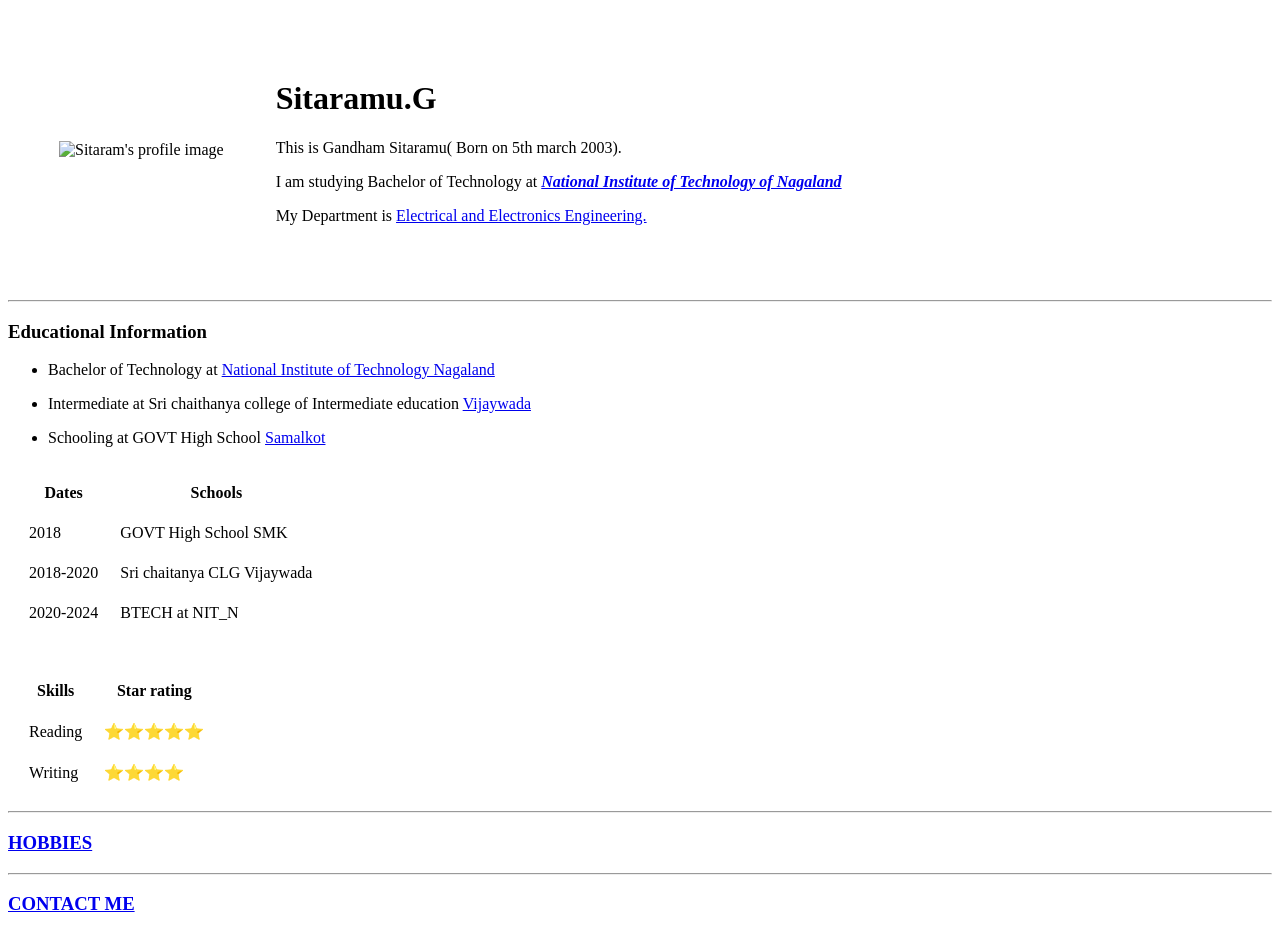
==== index.html @ 0f70175a "Code Uploaded" ====
<!DOCTYPE html>
<html lang="en" dir="ltr">
  <head>
    <meta charset="utf-8">
    <title>my personal site</title>
    <link rel="stylesheet" href="css/Styles.css">
  </head>
  <body>
<table cellspacing="50">
  <tr>
      <td>
        <img id="ram" src="images/sitaramu1.png" alt="Sitaram's profile image">
      </td>
    <td>
      <h1 class="ramu">Sitaramu.G</h1>
        <p>This is Gandham Sitaramu( Born on 5th march 2003).
          <p> I am studying Bachelor of Technology at <em> <strong><a href="https://www.nitnagaland.ac.in/">National Institute of Technology of Nagaland</a></strong></em> </p>
<p>My Department is <a href="https://www.ieee.org/">Electrical and Electronics Engineering.</a></p>

  </td>
  </tr>
</table>
    <hr>
    <h3><strong>Educational Information</strong></h3>
    <ul>
      <li><p>Bachelor of Technology at <a href="https://www.nitnagaland.ac.in/">National Institute of Technology Nagaland</a> </p></li>
      <li><p>Intermediate at Sri chaithanya college of Intermediate education <a href="https://en.wikipedia.org/wiki/Vijayawada">Vijaywada</a></p></li>
      <li><p>Schooling at GOVT High School <a href="https://en.wikipedia.org/wiki/Samalkota">Samalkot</a></p></li>
      </ul>

  <table  cellspacing="20">
    <thead>   
      <th>Dates</th>
      <th>Schools</th>
    </thead>
    <tr>
  <td>2018</td>
       <td>GOVT High School SMK</td>
  </tr>
  <tr>
      <td>2018-2020</td>
          <td>Sri chaitanya CLG Vijaywada</td>
    </tr>
    <tr>
    <td>  2020-2024</td>
      <td>BTECH at NIT_N</td>
    </tr>
  </table>
  <br>
  <table cellspacing="20" >
    <head>
      <th>Skills</th>
      <th>Star rating</th>
    </head>
    <tr>
      <td>Reading</td>
      <td>⭐⭐⭐⭐⭐</td>
    </tr>
    <tr>
      <td>Writing</td>
      <td>⭐⭐⭐⭐</td>
    </tr>
  </table>
  <hr>
  <p><a href="hobbies.html"><h3>HOBBIES</h3></a></p>
  <hr>
<p><a href="Contact me.html"><h3>CONTACT ME</h3></p>

  </body>
</html>
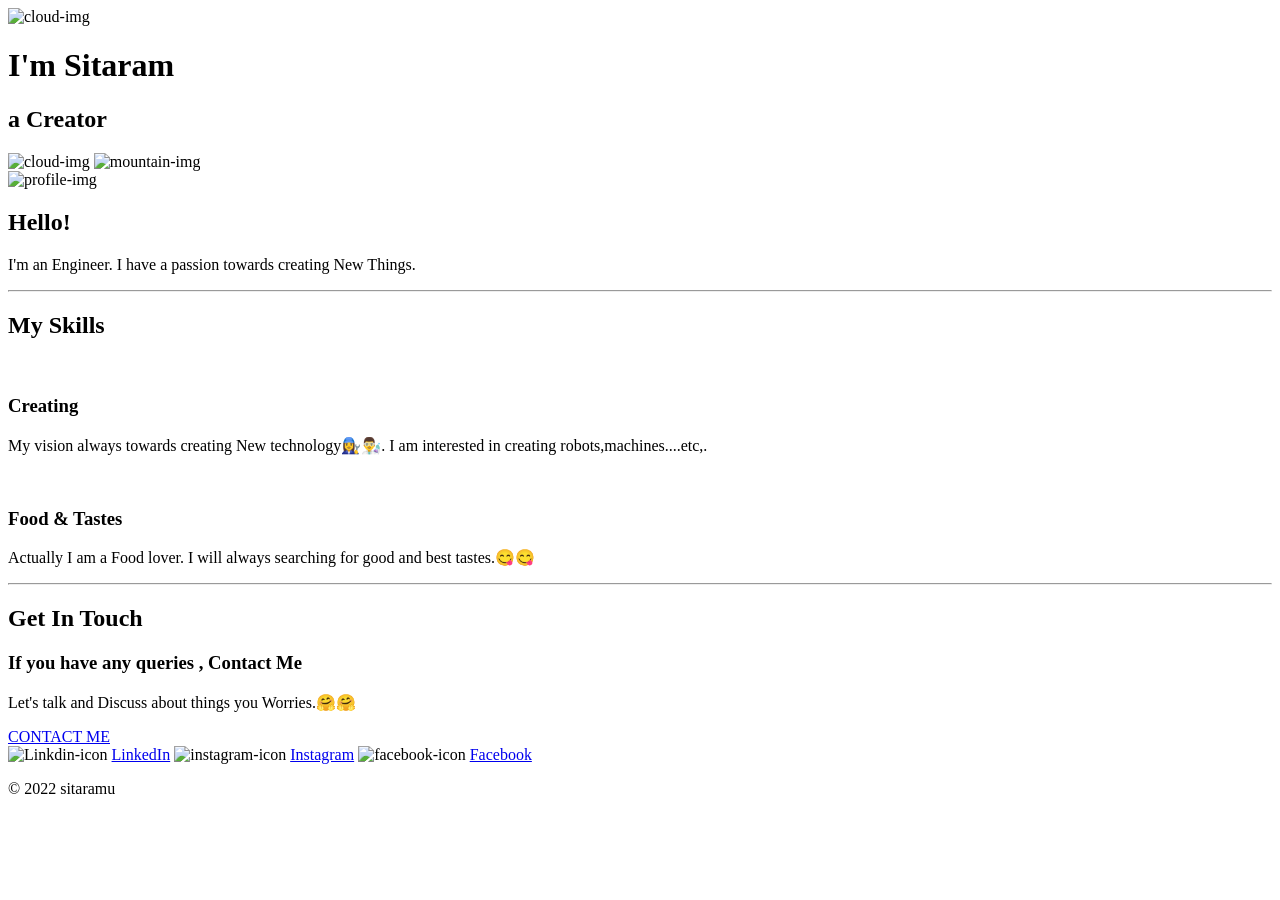
==== commit b58f97af: "Rename the code file" ====
--- a/index.html
+++ b/index.html
@@ -1,71 +1,60 @@
-
 <!DOCTYPE html>
 <html lang="en" dir="ltr">
   <head>
     <meta charset="utf-8">
-    <title>my personal site</title>
-    <link rel="stylesheet" href="css/Styles.css">
+    <title>Sitaramu</title>
+    <link rel="stylesheet" href="css/style.css">
+    <link rel="icon" href="css/favicon.ico">
+    <link rel="preconnect" href="https://fonts.googleapis.com">
+<link rel="preconnect" href="https://fonts.gstatic.com" crossorigin>
+<link href="https://fonts.googleapis.com/css2?family=Merriweather&family=Montserrat&family=Sacramento&display=swap" rel="stylesheet">
   </head>
   <body>
-<table cellspacing="50">
-  <tr>
-      <td>
-        <img id="ram" src="images/sitaramu1.png" alt="Sitaram's profile image">
-      </td>
-    <td>
-      <h1 class="ramu">Sitaramu.G</h1>
-        <p>This is Gandham Sitaramu( Born on 5th march 2003).
-          <p> I am studying Bachelor of Technology at <em> <strong><a href="https://www.nitnagaland.ac.in/">National Institute of Technology of Nagaland</a></strong></em> </p>
-<p>My Department is <a href="https://www.ieee.org/">Electrical and Electronics Engineering.</a></p>
+    <div class="top-container">
+      <img class="top-cloud" src="images/cloud.png" alt="cloud-img">
+      <h1>I'm Sitaram</h1>
+      <h2>a Creator</h2>
+      <img class="bottom-cloud" src="images/cloud.png" alt="cloud-img">
+      <img src="images/mountain.png" alt="mountain-img">
+    </div>
+    <div class="middle-container">
+      <div class="profile">
+        <img class="profile-img" src="images/sitaramu1.png" alt="profile-img">
+        <h2>Hello!</h2>
+        <p class="hello">I'm an Engineer. I have a passion towards creating New Things.</p>
+      </div>
+      <hr>
+      <div class="skills">
+        <h2>My Skills</h2>
+        <div class="skill-row">
+          <img class="create" src="images/skills.png" alt="">
+          <h3>Creating</h3>
+          <p>My vision always towards creating New technology👩‍🔧👨‍🔬. I am interested in creating robots,machines....etc,.</p>
+        </div>
+        <div class="skill-row">
+          <img class="food" src="images/diet.png" alt="">
+          <h3>Food & Tastes</h3>
+          <p>Actually I am a Food lover. I will always searching for good and best tastes.😋😋</p>
+        </div>
+      </div>
+      <hr>
+      <div class="contact-me">
+        <h2>Get In Touch</h2>
+        <h3>If you have any queries , Contact Me</h3>
+        <p>Let's talk and Discuss about things you Worries.🤗🤗</p>
+        <a class="btn" href="mailto:sitaramugandham2003@gmail.com">CONTACT ME</a>
+      </div>
 
-  </td>
-  </tr>
-</table>
-    <hr>
-    <h3><strong>Educational Information</strong></h3>
-    <ul>
-      <li><p>Bachelor of Technology at <a href="https://www.nitnagaland.ac.in/">National Institute of Technology Nagaland</a> </p></li>
-      <li><p>Intermediate at Sri chaithanya college of Intermediate education <a href="https://en.wikipedia.org/wiki/Vijayawada">Vijaywada</a></p></li>
-      <li><p>Schooling at GOVT High School <a href="https://en.wikipedia.org/wiki/Samalkota">Samalkot</a></p></li>
-      </ul>
-
-  <table  cellspacing="20">
-    <thead>   
-      <th>Dates</th>
-      <th>Schools</th>
-    </thead>
-    <tr>
-  <td>2018</td>
-       <td>GOVT High School SMK</td>
-  </tr>
-  <tr>
-      <td>2018-2020</td>
-          <td>Sri chaitanya CLG Vijaywada</td>
-    </tr>
-    <tr>
-    <td>  2020-2024</td>
-      <td>BTECH at NIT_N</td>
-    </tr>
-  </table>
-  <br>
-  <table cellspacing="20" >
-    <head>
-      <th>Skills</th>
-      <th>Star rating</th>
-    </head>
-    <tr>
-      <td>Reading</td>
-      <td>⭐⭐⭐⭐⭐</td>
-    </tr>
-    <tr>
-      <td>Writing</td>
-      <td>⭐⭐⭐⭐</td>
-    </tr>
-  </table>
-  <hr>
-  <p><a href="hobbies.html"><h3>HOBBIES</h3></a></p>
-  <hr>
-<p><a href="Contact me.html"><h3>CONTACT ME</h3></p>
+    </div>
+    <div class="bottom-container">
+      <img class="icons" src="images/linkedin.png" alt="Linkdin-icon">
+      <a class="footer-link" href="https://www.linkedin.com/in/sitaramu-gandham-a831a0226">LinkedIn</a>
+      <img class="icons" src="images/instagram.png" alt="instagram-icon">
+      <a class="footer-link" href="https://www.instagram.com/invites/contact/?i=15w2jubic0o3p&utm_content=koode8w">Instagram</a>
+      <img class="icons" src="images/facebook.png" alt="facebook-icon">
+      <a class="footer-link" href="https://www.facebook.com/gandham.sitaram">Facebook</a>
+      <p class="copyright"> © 2022 sitaramu </p>
+    </div>
 
   </body>
 </html>
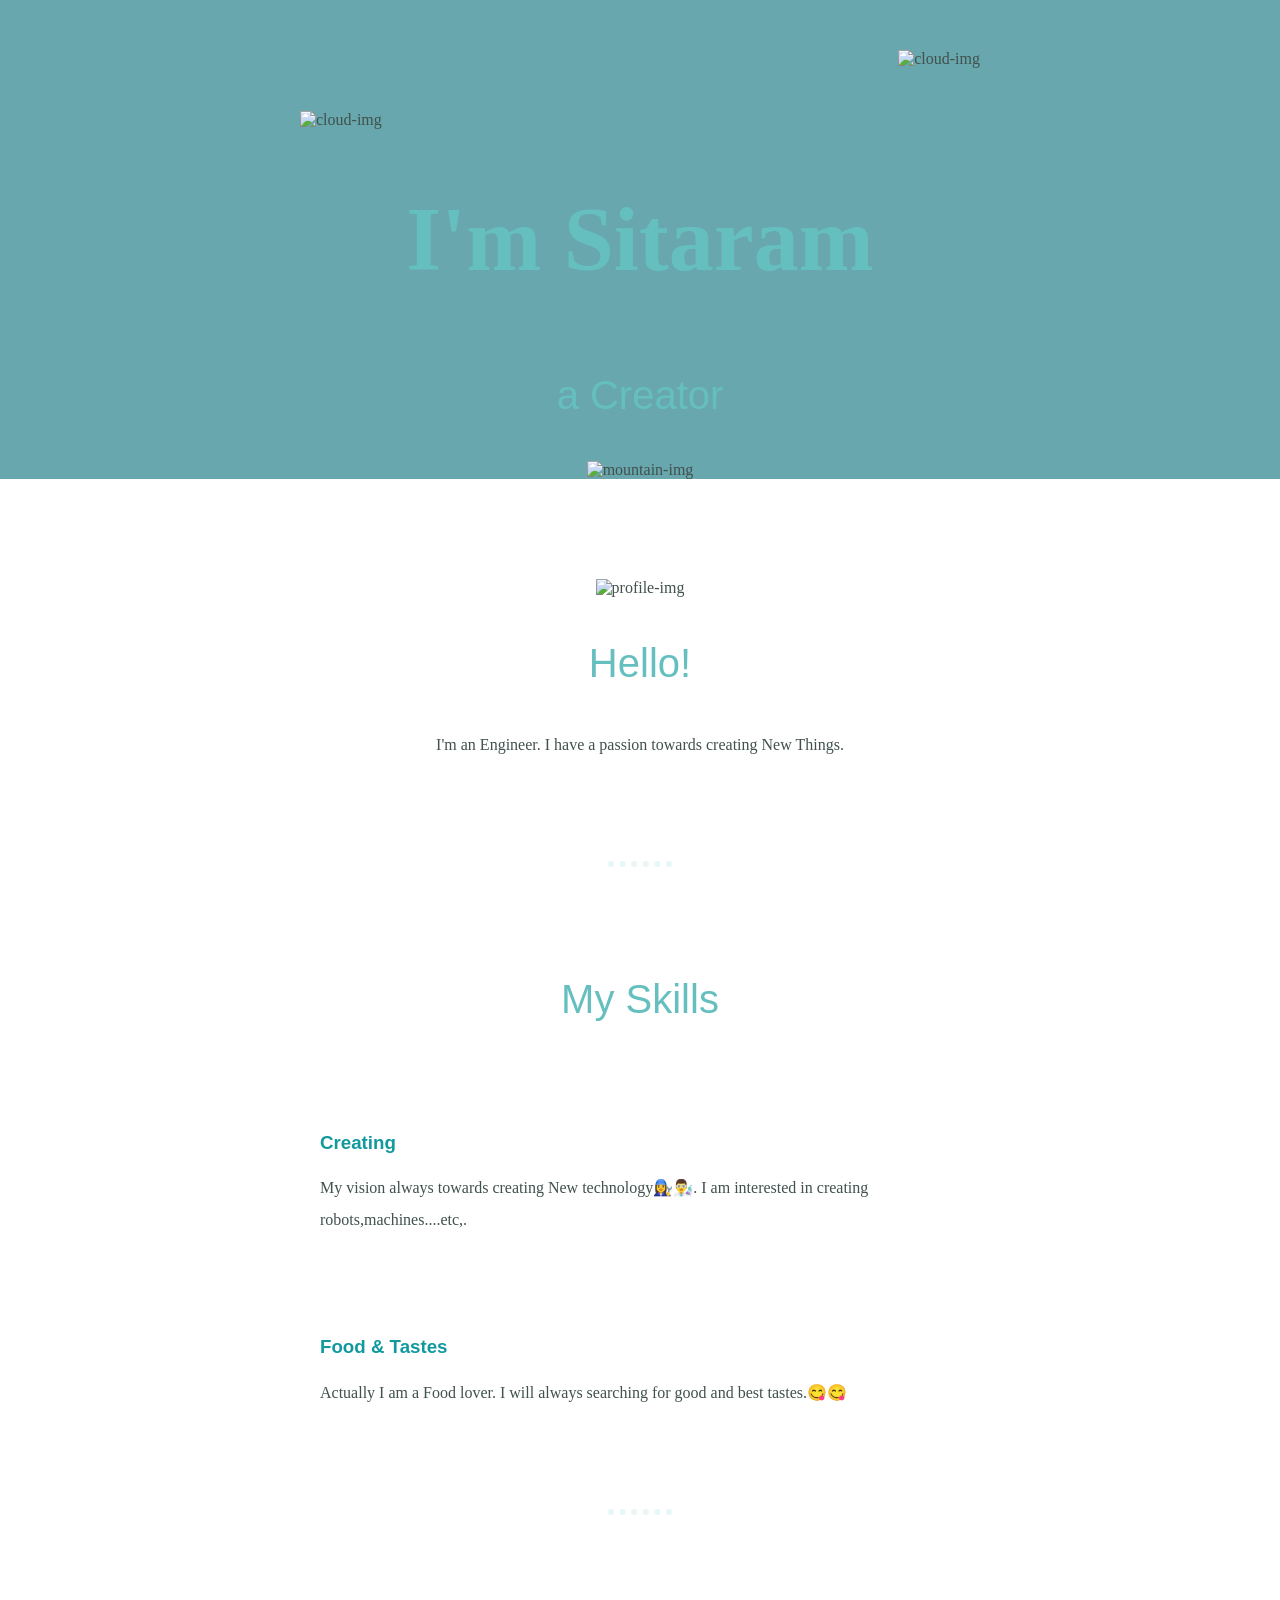
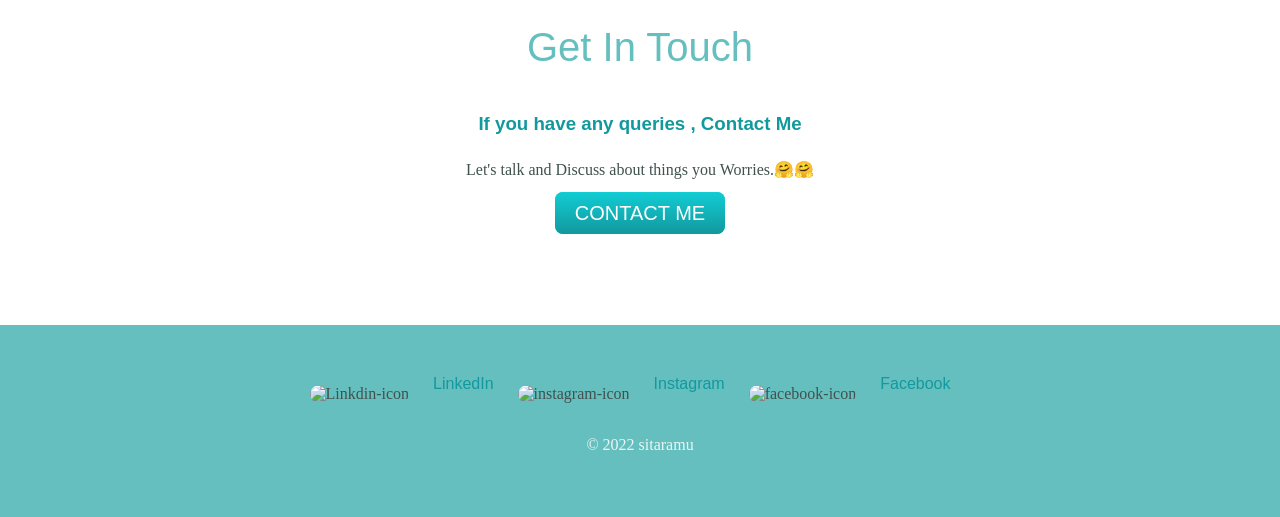
==== commit a890cf5f: "Update code" ====
--- a/index.html
+++ b/index.html
@@ -3,7 +3,7 @@
   <head>
     <meta charset="utf-8">
     <title>Sitaramu</title>
-    <link rel="stylesheet" href="css/style.css">
+    <link rel="stylesheet" href="style.css">
     <link rel="icon" href="css/favicon.ico">
     <link rel="preconnect" href="https://fonts.googleapis.com">
 <link rel="preconnect" href="https://fonts.gstatic.com" crossorigin>
--- a/style.css
+++ b/style.css
@@ -0,0 +1,122 @@
+body{
+  color: #40514E;
+  margin:0;
+  text-align: center;
+  font-family: 'Merriweather', serif;
+}
+h1{
+  font-size: 5.625rem;
+  margin: 50px auto 0 auto;
+  font-family: 'Sacramento', cursive;
+  color: #66BFBF;
+  line-height: 2;
+}
+h2{
+font-family: 'Montserrat', sans-serif;
+font-size: 2.5rem;
+  color: #66BFBF;
+  font-weight:normal;
+  padding: 10px;
+}
+h3{
+font-family: 'Montserrat', sans-serif;
+color:#11999E;
+}
+.top-container{
+  background-color: #68A7AD;
+  position:relative;
+  padding-top: 100px;
+
+}
+.middle-container{
+margin: 100px auto;
+}
+.bottom-container{
+background-color: #66BFBF;
+padding: 50px 0 20px;
+}
+.skill-row{
+  width:50%;
+  margin:100px auto 100px auto;
+  text-align: left;
+
+}
+.top-cloud{
+  position:absolute;
+  right:300px;
+  top:50px;
+}
+.bottom-cloud{
+  position:absolute;
+  left:300px;
+  bottom:350px;
+}
+.icons{
+  border-radius: 20px;
+  height:30px;
+  position: relative;
+  top:10px;
+}
+.create{
+  width:15%;
+  float:left;
+  margin-right: 30px;
+}
+.food{
+  width:15%;
+  float:right;
+  margin-left: 30px;
+}
+.profile-img{
+  width:15%;
+}
+a{
+  color: #11999E;
+  font-family: 'Montserrat', sans-serif;
+  margin:10px 20px;
+  text-decoration: none;
+}
+a:hover{
+  color:#EAF6F6;
+}
+.copyright{
+  color: #EAF6F6;
+  padding: 20px 0;
+}
+
+p{
+  line-height: 2;
+}
+hr{
+  border: dotted #EAF6F6 6px;
+  border-bottom: none;
+  width:4%;
+  margin:100px auto;
+}
+.btn {
+  background: #11cdd4;
+  background-image: -webkit-linear-gradient(top, #11cdd4, #11999e);
+  background-image: -moz-linear-gradient(top, #11cdd4, #11999e);
+  background-image: -ms-linear-gradient(top, #11cdd4, #11999e);
+  background-image: -o-linear-gradient(top, #11cdd4, #11999e);
+  background-image: linear-gradient(to bottom, #11cdd4, #11999e);
+  -webkit-border-radius: 8;
+  -moz-border-radius: 8;
+  border-radius: 8px;
+  font-family: 'Montserrat', sans-serif;
+  color: #ffffff;
+  font-size: 20px;
+  padding: 10px 20px 10px 20px;
+  text-decoration: none;
+  
+}
+
+.btn:hover {
+  background: #30ebcb;
+  background-image: -webkit-linear-gradient(top, #30ebcb, #2bc4ad);
+  background-image: -moz-linear-gradient(top, #30ebcb, #2bc4ad);
+  background-image: -ms-linear-gradient(top, #30ebcb, #2bc4ad);
+  background-image: -o-linear-gradient(top, #30ebcb, #2bc4ad);
+  background-image: linear-gradient(to bottom, #30ebcb, #2bc4ad);
+  text-decoration: none;
+}
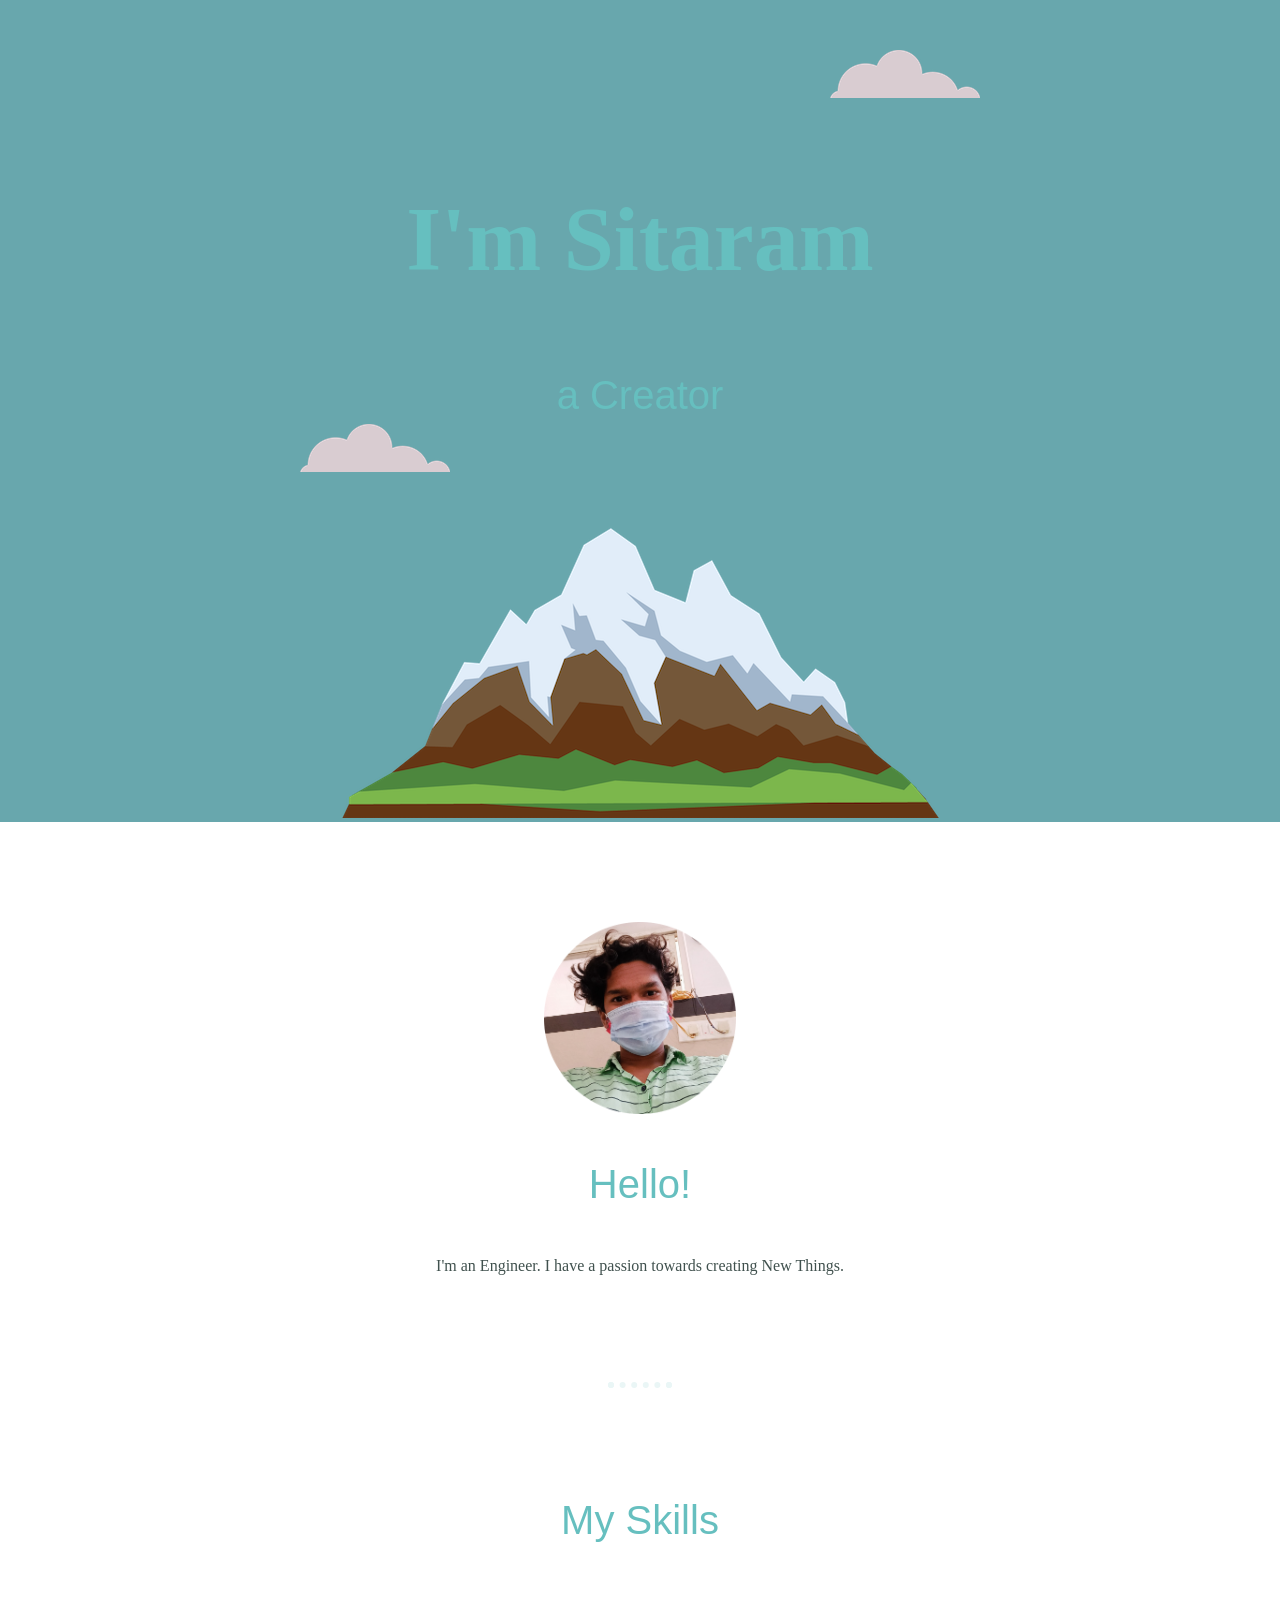
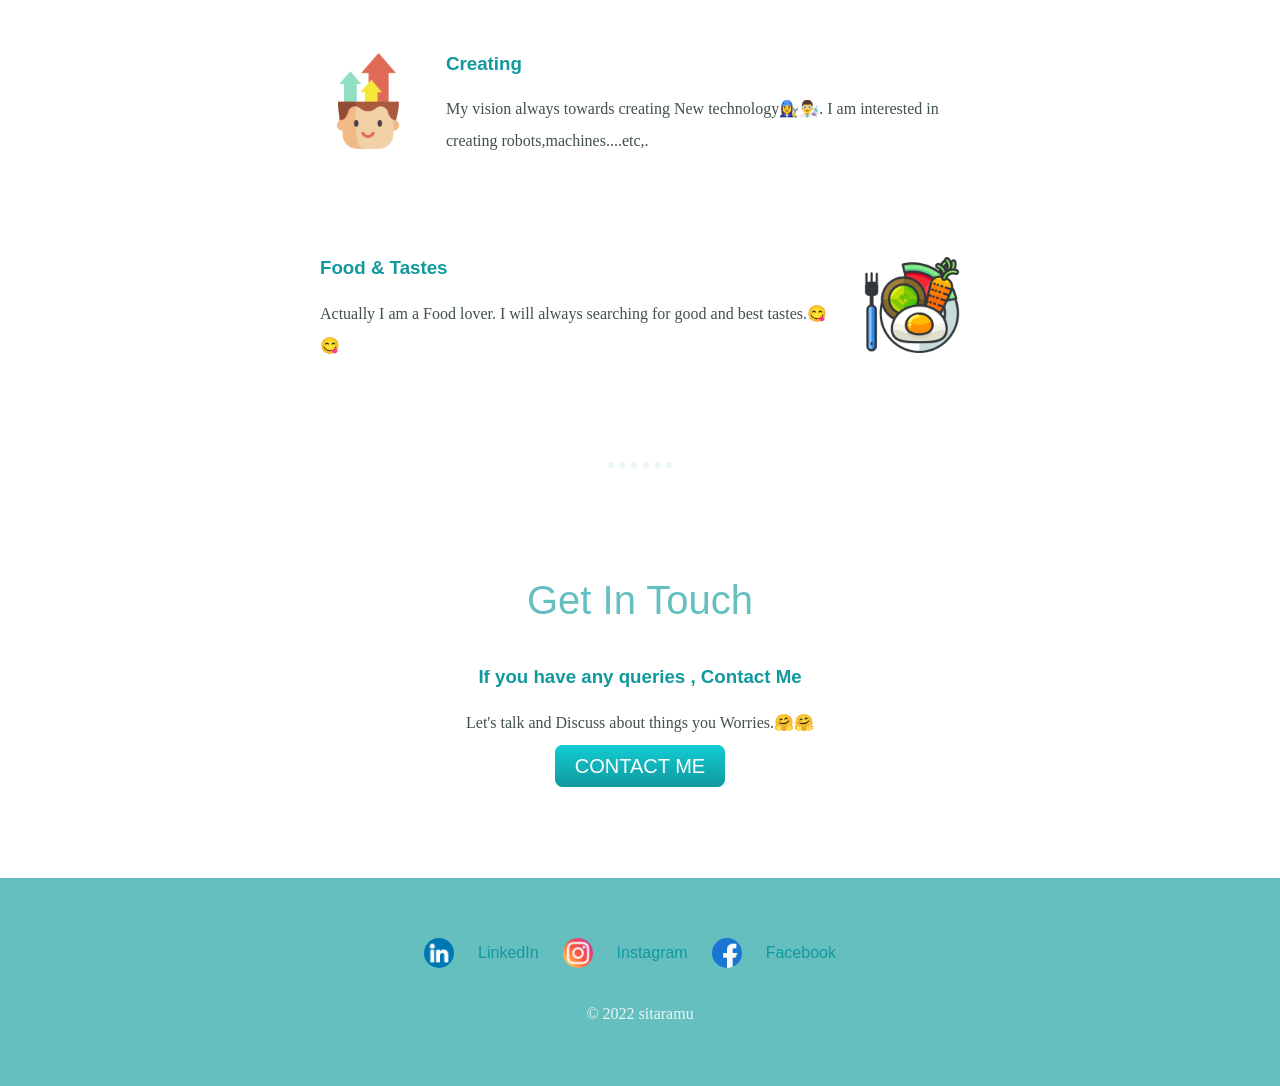
==== commit 9e7fed9b: "Update Code" ====
--- a/index.html
+++ b/index.html
@@ -11,15 +11,15 @@
   </head>
   <body>
     <div class="top-container">
-      <img class="top-cloud" src="images/cloud.png" alt="cloud-img">
+      <img class="top-cloud" src="cloud.png" alt="cloud-img">
       <h1>I'm Sitaram</h1>
       <h2>a Creator</h2>
-      <img class="bottom-cloud" src="images/cloud.png" alt="cloud-img">
-      <img src="images/mountain.png" alt="mountain-img">
+      <img class="bottom-cloud" src="cloud.png" alt="cloud-img">
+      <img src="mountain.png" alt="mountain-img">
     </div>
     <div class="middle-container">
       <div class="profile">
-        <img class="profile-img" src="images/sitaramu1.png" alt="profile-img">
+        <img class="profile-img" src="sitaramu1.png" alt="profile-img">
         <h2>Hello!</h2>
         <p class="hello">I'm an Engineer. I have a passion towards creating New Things.</p>
       </div>
@@ -27,12 +27,12 @@
       <div class="skills">
         <h2>My Skills</h2>
         <div class="skill-row">
-          <img class="create" src="images/skills.png" alt="">
+          <img class="create" src="skills.png" alt="">
           <h3>Creating</h3>
           <p>My vision always towards creating New technology👩‍🔧👨‍🔬. I am interested in creating robots,machines....etc,.</p>
         </div>
         <div class="skill-row">
-          <img class="food" src="images/diet.png" alt="">
+          <img class="food" src="diet.png" alt="">
           <h3>Food & Tastes</h3>
           <p>Actually I am a Food lover. I will always searching for good and best tastes.😋😋</p>
         </div>
@@ -47,11 +47,11 @@
 
     </div>
     <div class="bottom-container">
-      <img class="icons" src="images/linkedin.png" alt="Linkdin-icon">
+      <img class="icons" src="linkedin.png" alt="Linkdin-icon">
       <a class="footer-link" href="https://www.linkedin.com/in/sitaramu-gandham-a831a0226">LinkedIn</a>
-      <img class="icons" src="images/instagram.png" alt="instagram-icon">
+      <img class="icons" src="instagram.png" alt="instagram-icon">
       <a class="footer-link" href="https://www.instagram.com/invites/contact/?i=15w2jubic0o3p&utm_content=koode8w">Instagram</a>
-      <img class="icons" src="images/facebook.png" alt="facebook-icon">
+      <img class="icons" src="facebook.png" alt="facebook-icon">
       <a class="footer-link" href="https://www.facebook.com/gandham.sitaram">Facebook</a>
       <p class="copyright"> © 2022 sitaramu </p>
     </div>
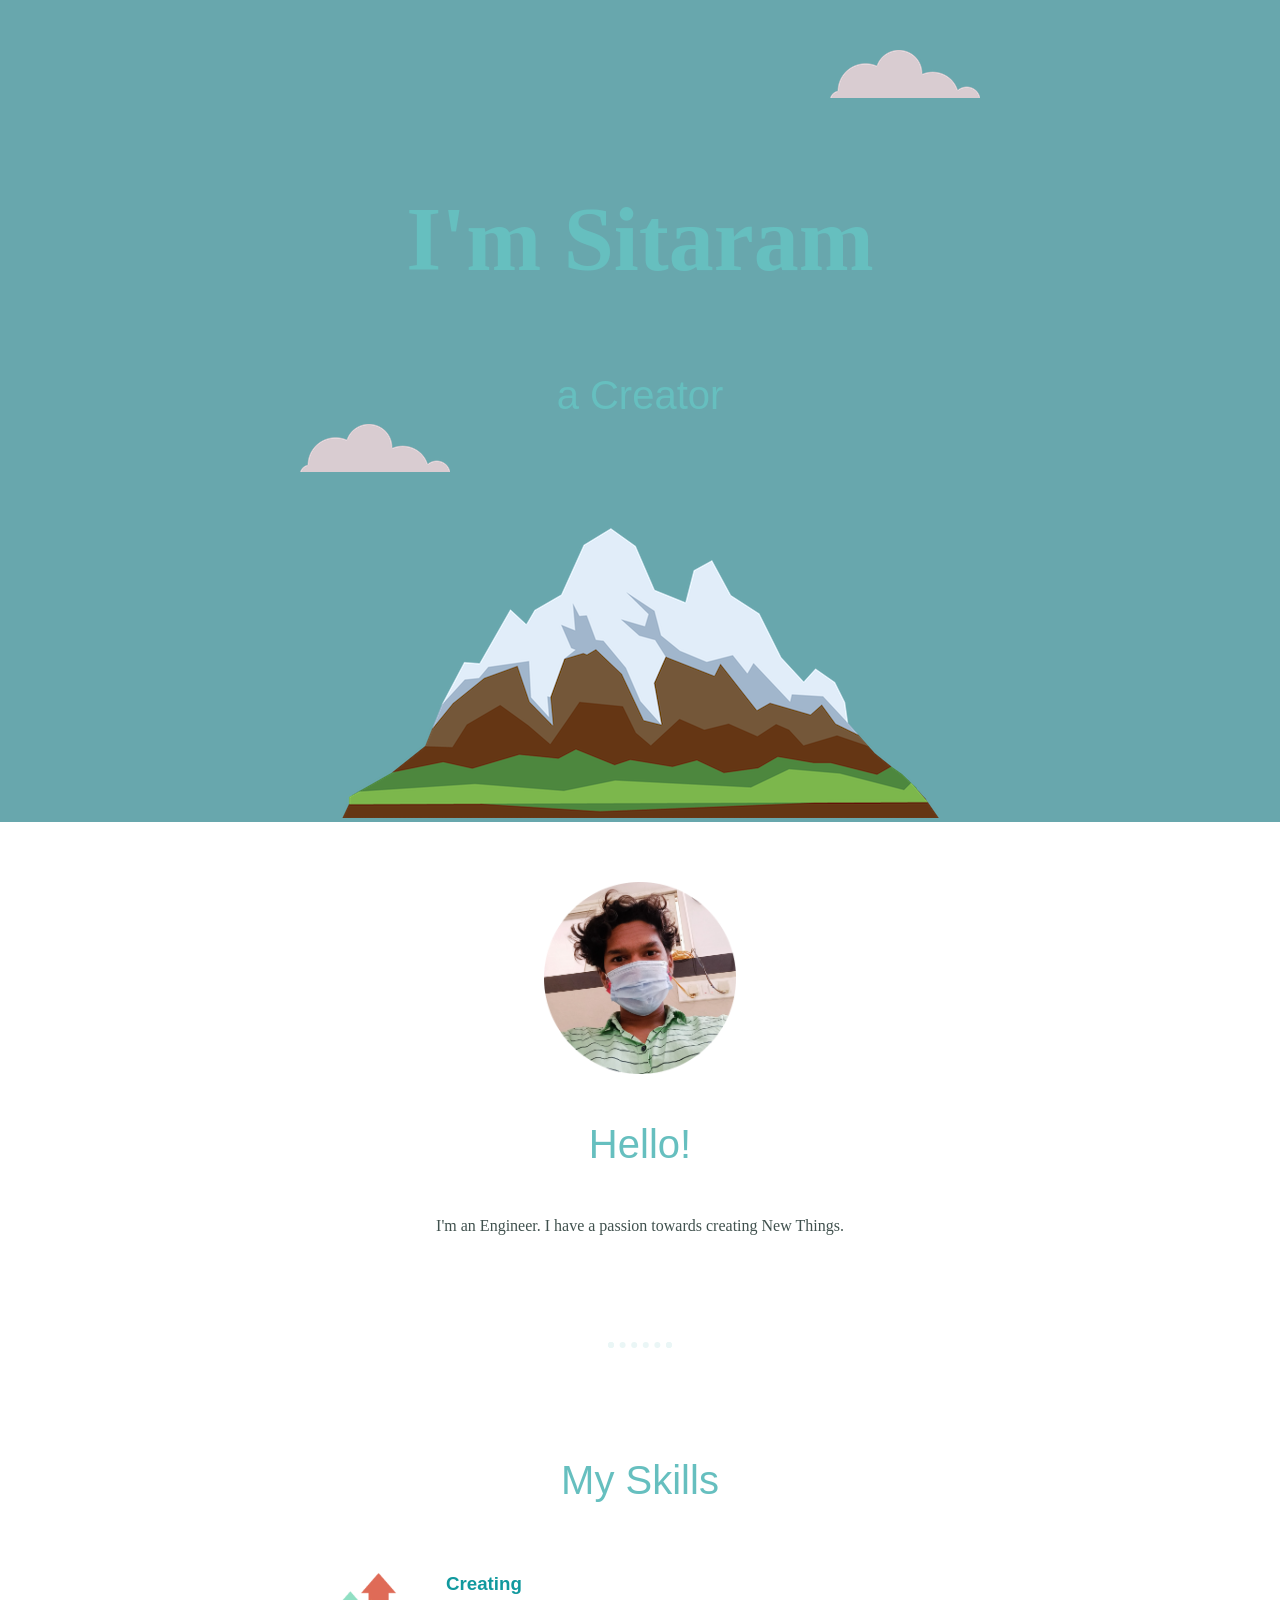
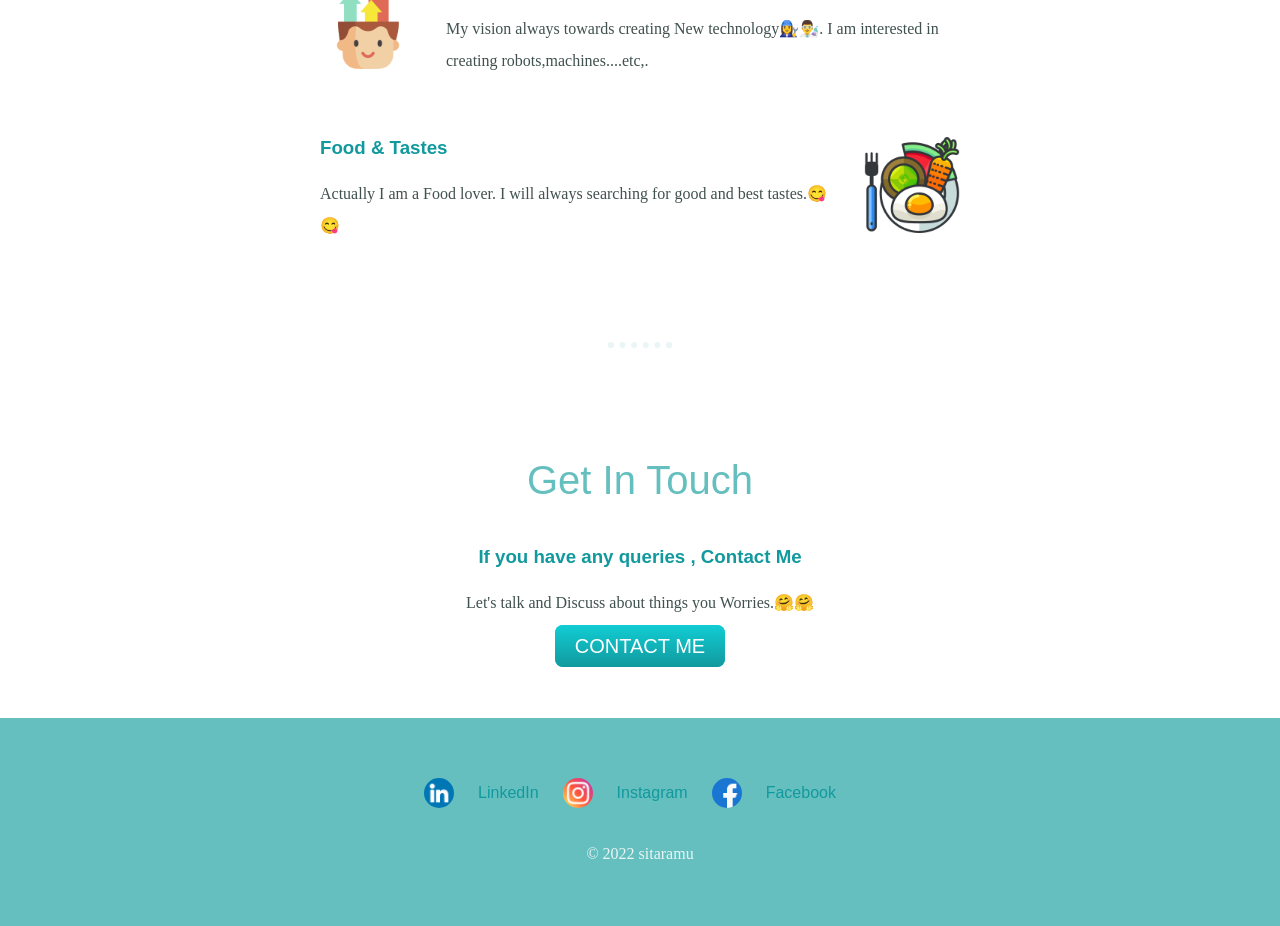
==== commit aa243752: "Update Code" ====
--- a/index.html
+++ b/index.html
@@ -4,7 +4,7 @@
     <meta charset="utf-8">
     <title>Sitaramu</title>
     <link rel="stylesheet" href="style.css">
-    <link rel="icon" href="css/favicon.ico">
+    <link rel=" " href="favicon.ico">
     <link rel="preconnect" href="https://fonts.googleapis.com">
 <link rel="preconnect" href="https://fonts.gstatic.com" crossorigin>
 <link href="https://fonts.googleapis.com/css2?family=Merriweather&family=Montserrat&family=Sacramento&display=swap" rel="stylesheet">
--- a/style.css
+++ b/style.css
@@ -29,7 +29,7 @@
 
 }
 .middle-container{
-margin: 100px auto;
+margin: 60px auto;
 }
 .bottom-container{
 background-color: #66BFBF;
@@ -37,7 +37,7 @@
 }
 .skill-row{
   width:50%;
-  margin:100px auto 100px auto;
+  margin:60px auto 60px auto;
   text-align: left;
 
 }
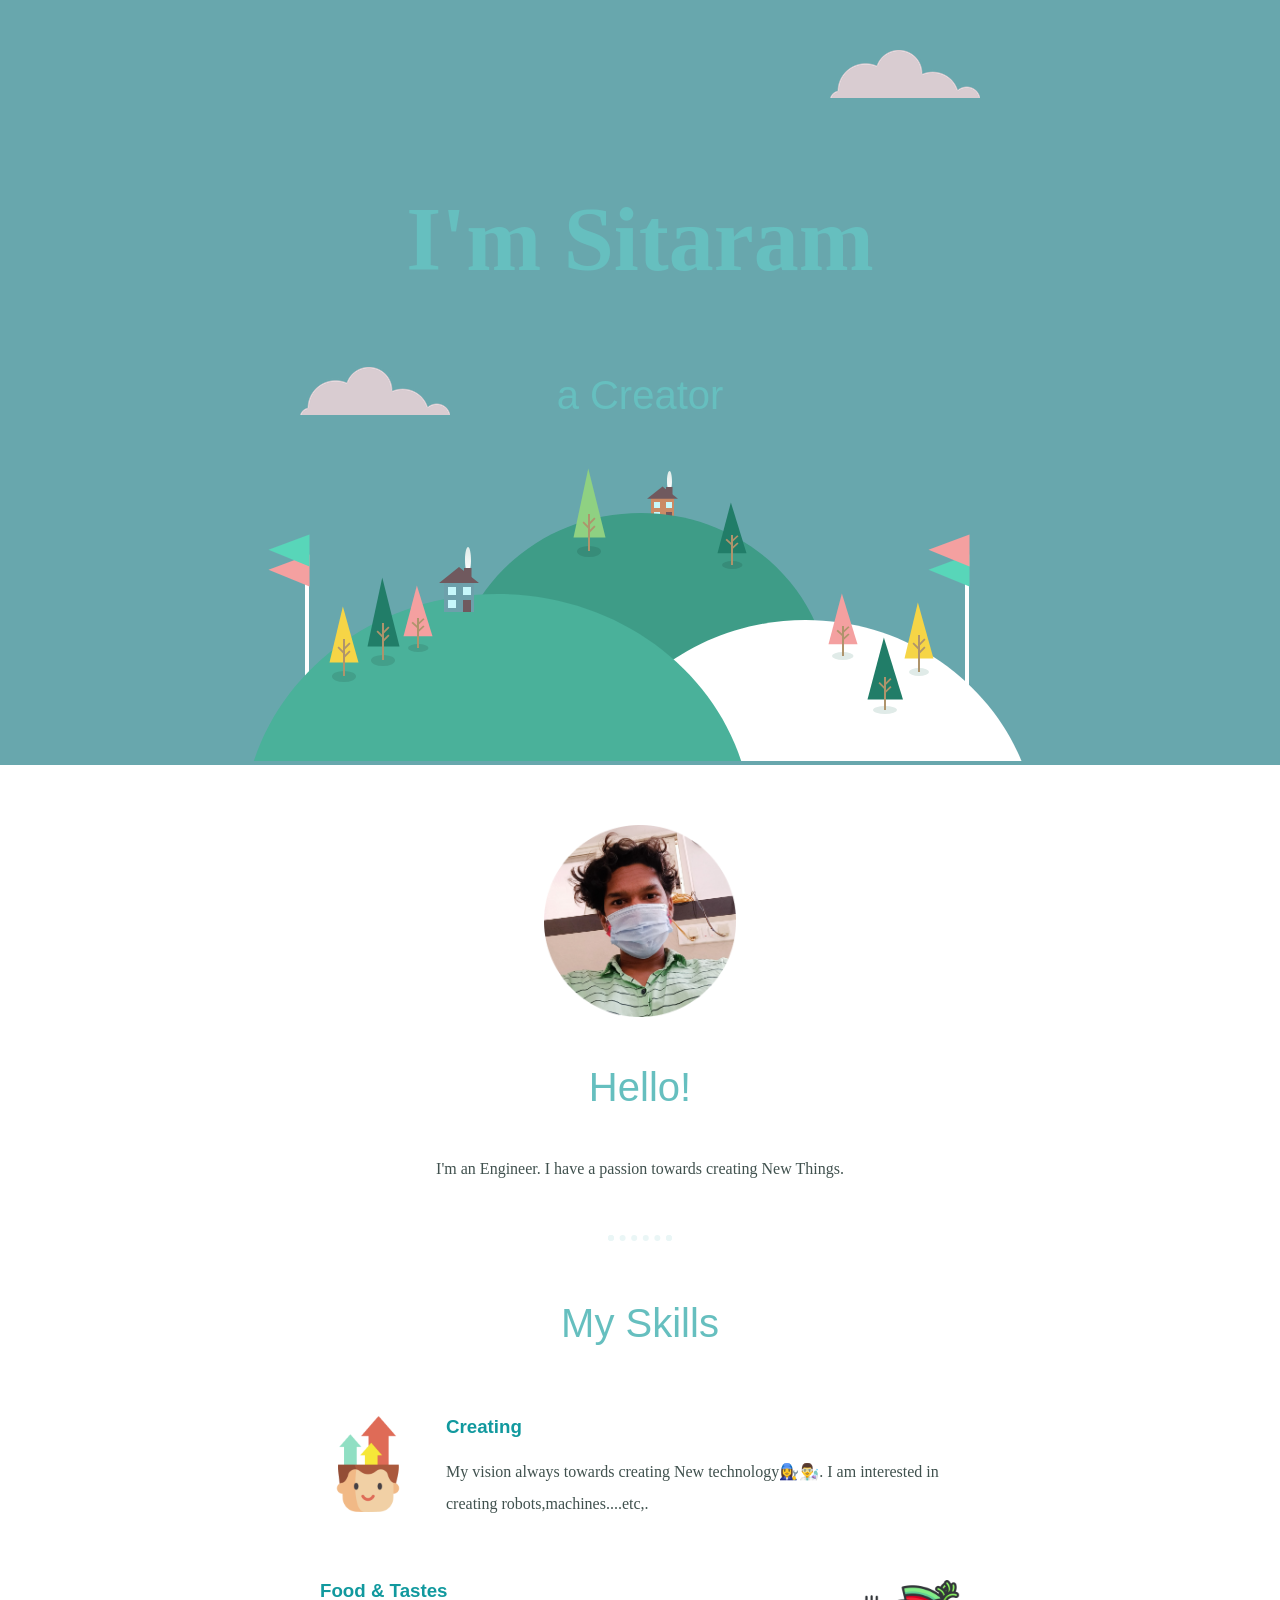
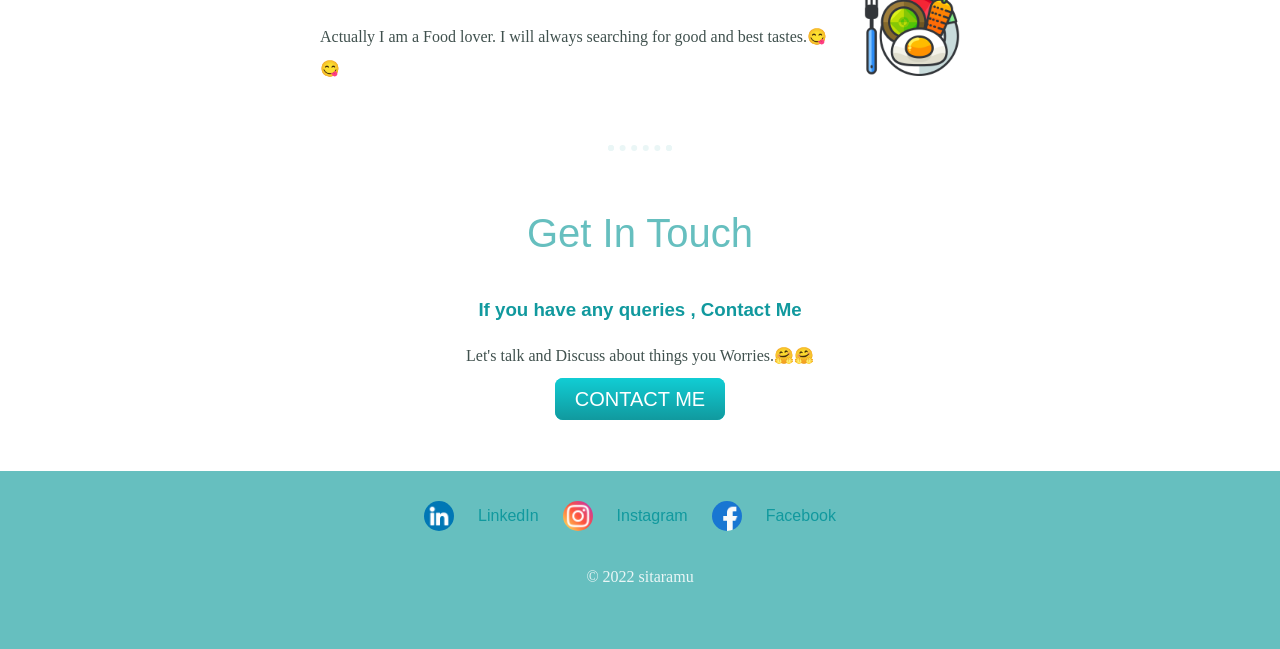
==== commit 09ed8522: "update" ====
--- a/index.html
+++ b/index.html
@@ -4,7 +4,7 @@
     <meta charset="utf-8">
     <title>Sitaramu</title>
     <link rel="stylesheet" href="style.css">
-    <link rel=" " href="favicon.ico">
+    <link rel="icon" href="favicon.ico">
     <link rel="preconnect" href="https://fonts.googleapis.com">
 <link rel="preconnect" href="https://fonts.gstatic.com" crossorigin>
 <link href="https://fonts.googleapis.com/css2?family=Merriweather&family=Montserrat&family=Sacramento&display=swap" rel="stylesheet">
@@ -15,7 +15,7 @@
       <h1>I'm Sitaram</h1>
       <h2>a Creator</h2>
       <img class="bottom-cloud" src="cloud.png" alt="cloud-img">
-      <img src="mountain.png" alt="mountain-img">
+      <img src="land.svg" alt="land-img">
     </div>
     <div class="middle-container">
       <div class="profile">
--- a/style.css
+++ b/style.css
@@ -33,7 +33,7 @@
 }
 .bottom-container{
 background-color: #66BFBF;
-padding: 50px 0 20px;
+padding: 20px 0 20px;
 }
 .skill-row{
   width:50%;
@@ -91,7 +91,7 @@
   border: dotted #EAF6F6 6px;
   border-bottom: none;
   width:4%;
-  margin:100px auto;
+  margin:50px auto;
 }
 .btn {
   background: #11cdd4;
